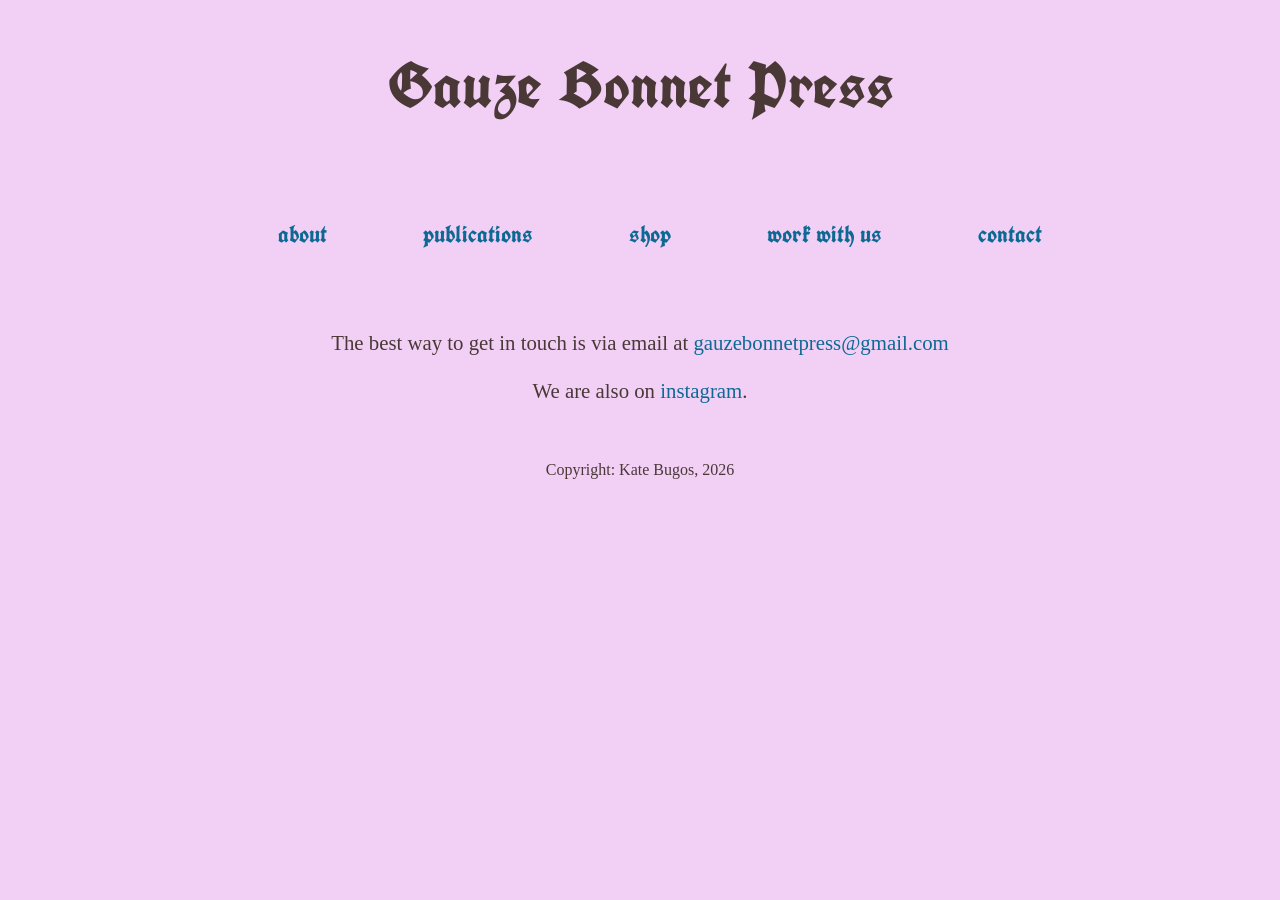
==== contact.html @ 3d6127d2 "build" ====
<!DOCTYPE html>
<html>
    <head>
            <title>Gauze Bonnet Press</title>
            <link href="style.css" rel="stylesheet">
            <link rel="icon" type="image/x-icon" href="./images/favicon.ico">
              <link rel="preconnect" href="https://fonts.googleapis.com">
<link rel="preconnect" href="https://fonts.gstatic.com" crossorigin>
<link href="https://fonts.googleapis.com/css2?family=UnifrakturCook:wght@700&display=swap" rel="stylesheet">
    </head>
    <body>
        <header>
            <a href="./index.html"><h1>Gauze Bonnet Press</h1></a>
            <nav>
            <ul>
                <li>
                    <a href="./about.html">about</a>
                </li>
                <li>
                    <a href="./publications.html">publications</a>
                </li>
                <li>
                    <a href="./shop.html">shop</a>
                </li>
                <li>
                    <a href="./workwithus.html">work with us</a>
                </li>
                <li>
                    <a href="./contact.html">contact</a>
                </li>
            </ul>
            </nav>
        </header>
        <main>
            <p>The best way to get in touch is via email at <a href="mailto:gauzebonnetpress@gmail.com">gauzebonnetpress@gmail.com</a>
<br><br>
We are also on <a href="https://www.instagram.com/gauzebonnetpress">instagram</a>.
</p>
        </main>
        <footer>
<p>Copyright: Kate Bugos, 2026</p>
        </footer>
    </body>
</html>
---- style.css ----
html {
    background-color: #f2d0f5;
}

p {
    color: #4a3837;
    font-family: "EB Garamond";
    padding: 1em 2em;
    text-align: center;
    font-size: 1.3em;
}

h3 {
    font-family: "UnifrakturCook";
    font-size: 2em;
    color: #4a3837;
    text-align: center;
}

h1 {
    font-family: "UnifrakturCook";
    font-size: 4em;
    color: #4a3837;
    text-align: center;
}

nav {
   display: flex;
   justify-content: center;
   padding-top: 0.5em;
   flex-wrap: wrap;
}

nav ul {
   display: inline-flex;
   justify-content: center;

}

 nav li {
   padding: 1em 2em;
   list-style-type: none;
   transition: all 0.2s ease-in-out;
   font-family: "UnifrakturCook";
   font-size: 1.5em;
}

nav li a {
      text-decoration: none;
      color: #0d6994;
}


nav li:hover {
  transform: scale(1.5);
  color: antiquewhite;
}

nav li a:hover {
  color: white;
}

.currentpage {
    color: white;
}

a {
    text-decoration: none;
      color: #0d6994;
}

a:hover {
  color: white;
}

.unifrakturcook-bold {
  font-family: "UnifrakturCook", cursive;
  font-weight: 700;
  font-style: normal;
}


.eb-garamond> {
  font-family: "EB Garamond", serif;
  font-optical-sizing: auto;
  font-weight: 400;
  font-style: normal;
}

footer p {
    font-size: 1em;
}
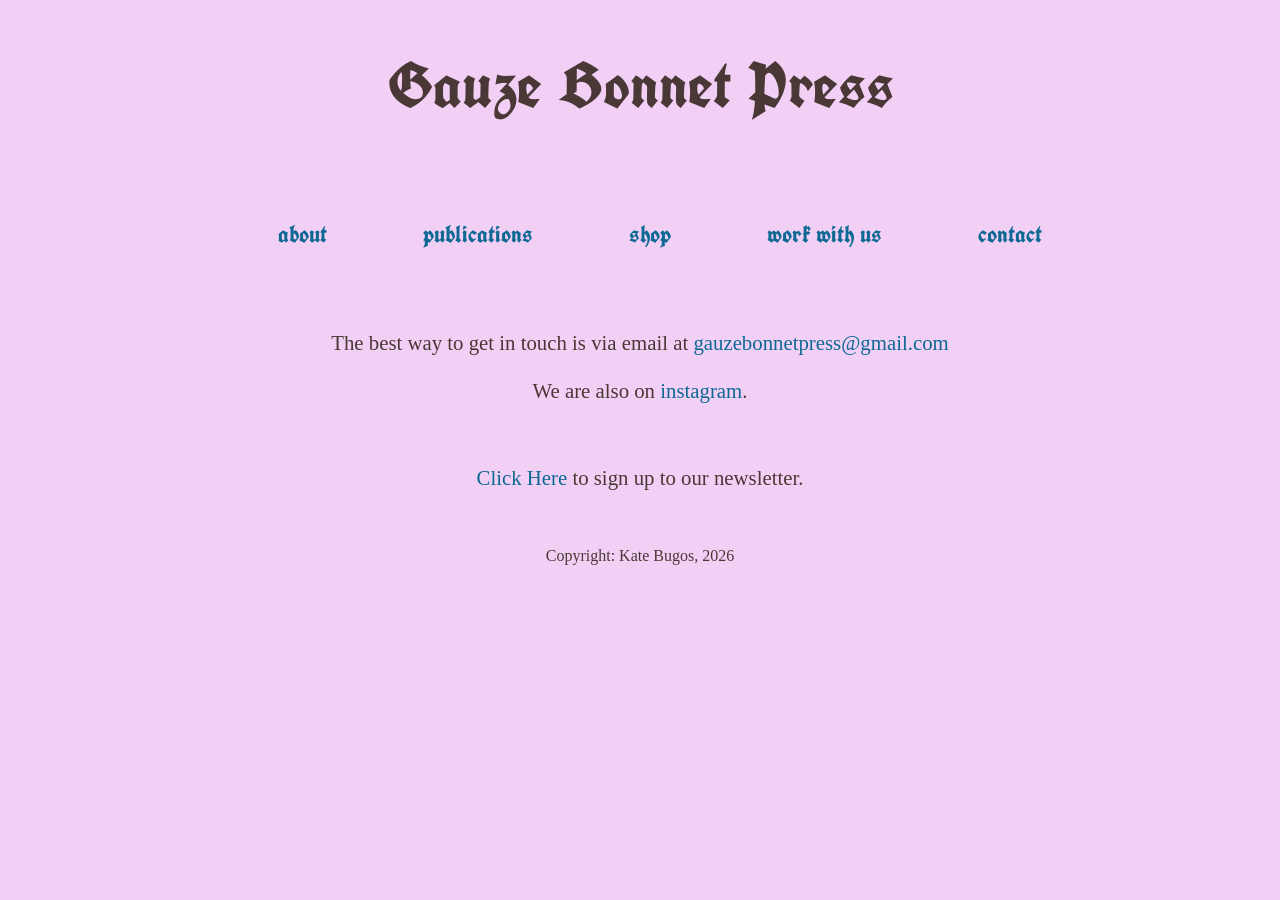
==== commit 9f3b2654: "updates" ====
--- a/contact.html
+++ b/contact.html
@@ -36,6 +36,7 @@
 <br><br>
 We are also on <a href="https://www.instagram.com/gauzebonnetpress">instagram</a>.
 </p>
+ <p><a href="mailto:gauzebonnetpress@gmail.com?subject=Newsletter%20Signup">Click Here</a> to sign up to our newsletter.</p>
         </main>
         <footer>
 <p>Copyright: Kate Bugos, 2026</p>
--- a/style.css
+++ b/style.css
@@ -9,6 +9,14 @@
     padding: 1em 2em;
     text-align: center;
     font-size: 1.3em;
+}
+
+li {
+    color: #4a3837;
+    font-family: "EB Garamond";
+    padding: 1em 2em;
+    font-size: 1.3em;
+    list-style-type: square;
 }
 
 h3 {
@@ -65,6 +73,44 @@
     color: white;
 }
 
+#productbox {
+  display: flex;
+  margin: auto;
+  align-items: start;
+  padding: 0em 2em;
+}
+
+#producttext {
+  text-align: center;
+}
+
+#producttext li {
+  text-align: left;
+}
+
+#productsdisplay {
+  display: flex;
+}
+
+.product {
+  padding: 1em;
+  margin: auto;
+  display: flex;
+  flex-direction: column;
+  justify-content: center;
+  align-items: center;
+}
+
+.product img {
+  max-height: 15em;
+}
+
+.product img:hover {
+  opacity: 50%;
+  transition: 0.5s;
+}
+
+
 a {
     text-decoration: none;
       color: #0d6994;
@@ -72,6 +118,23 @@
 
 a:hover {
   color: white;
+}
+
+button {
+  color: #0d6994;
+  background-color: white;
+  font-family: "UnifrakturCook";
+  border-radius: 1em;
+  box-shadow: none;
+  border: none;
+  padding: 0.7em;
+  text-decoration: none;
+  font-size: 1.2em;
+
+}
+
+button a:hover {
+  color: #4a3837;
 }
 
 .unifrakturcook-bold {
